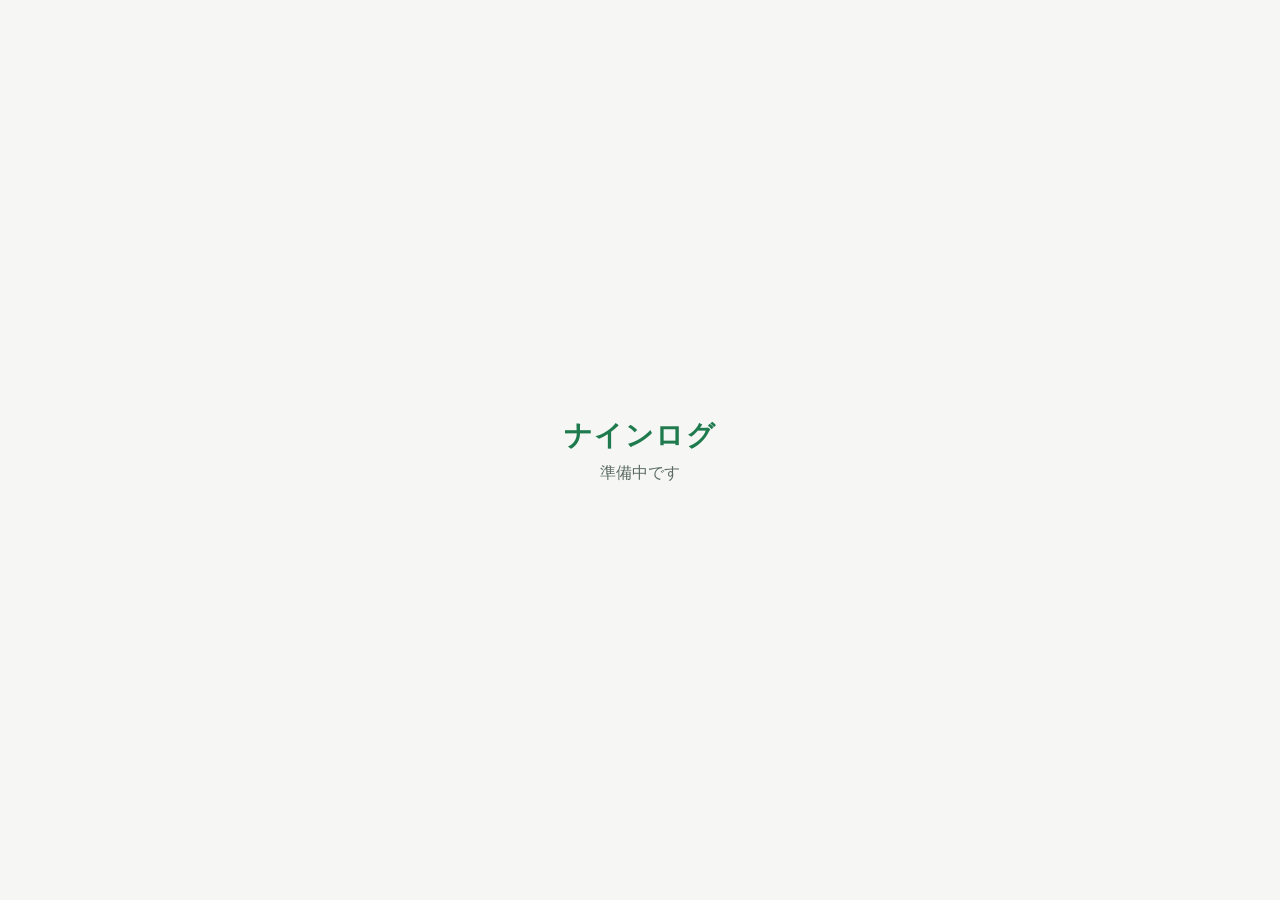
==== index.html @ d7254fd4 "C-1: 空のトップ画面（index.html） Co-Authored-By: Claude Opus 5.5 <noreply@anthropic.com>" ====
<!doctype html>
<html lang="ja">
<head>
  <meta charset="utf-8">
  <meta name="viewport" content="width=device-width, initial-scale=1">
  <title>ナインログ</title>
  <!--
    ナインログのトップ画面（C-1）。
    今は「準備中」を出すだけ。C-2で LIFF（LINEの中で開く画面）の準備処理 liff.init() を入れる。
    注意：LIFFはまずこのページを開いてから目的のページへ移動するため、このページにも必ず liff.init() を入れる（CLAUDE.md 3.4章）。
  -->
  <style>
    :root {
      --bg: #f6f7f5;
      --text: #1f2a24;
      --sub: #5b6b62;
      --accent: #1f7a4d;
    }
    @media (prefers-color-scheme: dark) {
      :root {
        --bg: #141816;
        --text: #e8ece9;
        --sub: #a3b0a8;
        --accent: #5cc08a;
      }
    }
    body {
      margin: 0;
      min-height: 100vh;
      display: flex;
      align-items: center;
      justify-content: center;
      background: var(--bg);
      color: var(--text);
      font-family: system-ui, -apple-system, "Hiragino Sans", "Noto Sans JP", sans-serif;
      text-align: center;
      padding: 0 16px;
    }
    h1 {
      margin: 0 0 8px;
      font-size: 28px;
      color: var(--accent);
      letter-spacing: 0.05em;
    }
    p {
      margin: 0;
      color: var(--sub);
      font-size: 16px;
    }
  </style>
</head>
<body>
  <main>
    <h1>ナインログ</h1>
    <p>準備中です</p>
  </main>
</body>
</html>
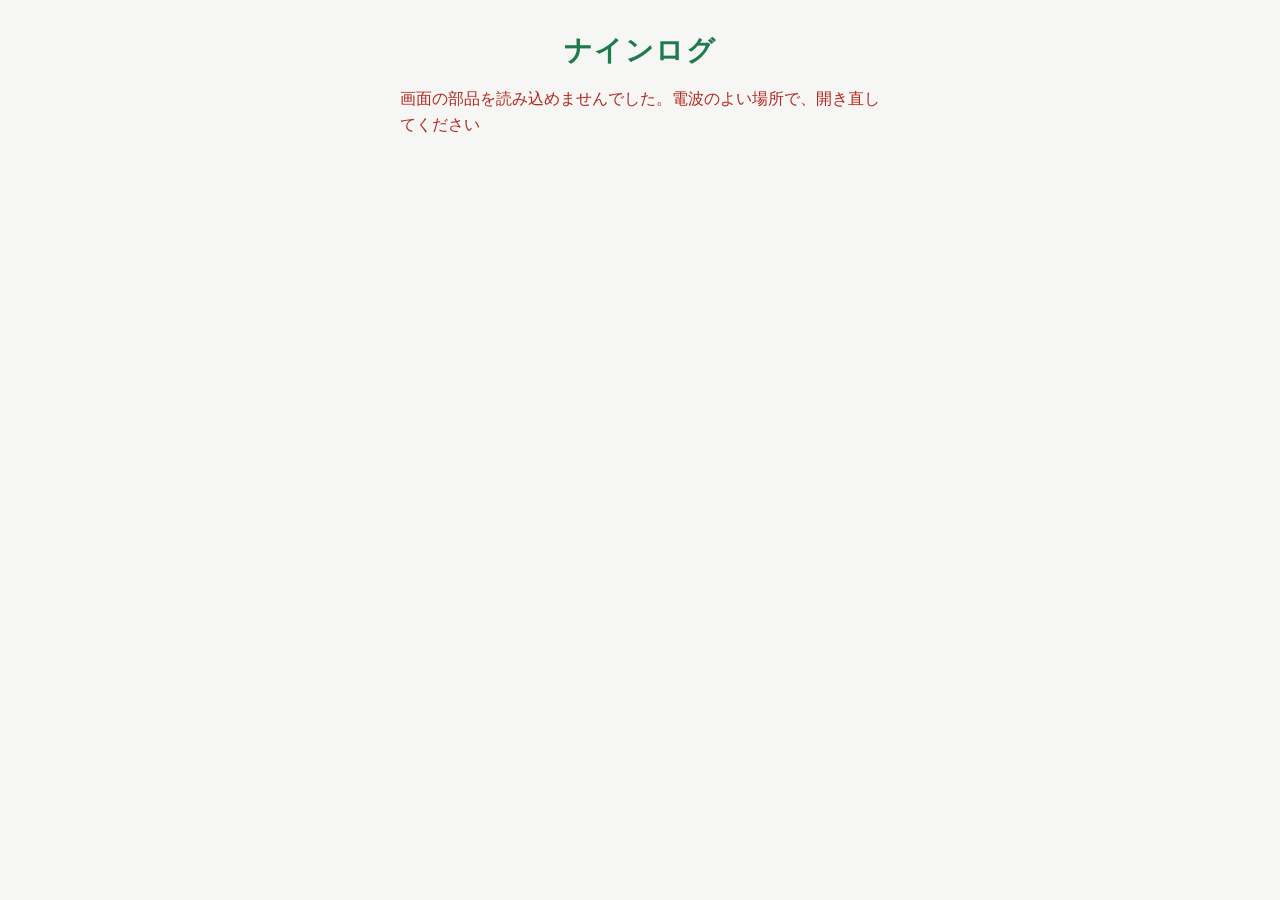
==== commit f4d99e85: "C-2: LIFFの準備とGASへの問い合わせの共通部品、トップ画面に接続の確認 Co-Authored-By: Claude Opus 5.5 <noreply@anthropic.com>" ====
--- a/index.html
+++ b/index.html
@@ -5,54 +5,152 @@
   <meta name="viewport" content="width=device-width, initial-scale=1">
   <title>ナインログ</title>
   <!--
-    ナインログのトップ画面（C-1）。
-    今は「準備中」を出すだけ。C-2で LIFF（LINEの中で開く画面）の準備処理 liff.init() を入れる。
-    注意：LIFFはまずこのページを開いてから目的のページへ移動するため、このページにも必ず liff.init() を入れる（CLAUDE.md 3.4章）。
+    ナインログのトップ画面（C-1・C-2）。
+    - LIFFはまずこのページを開いてから目的のページへ移動するため、このページにも必ず liff.init() を入れる（CLAUDE.md 3.4章）。
+      リッチメニューから input.html などを開いたときは、URLに liff.state が付いていて、liff.init の中で自動で移動する。
+    - このページを直接開いたときは、「接続の確認」として、GASが確かめた本人の情報を出す（C-2・8.7章の管理者の登録に使う）。
   -->
   <style>
     :root {
       --bg: #f6f7f5;
+      --card: #ffffff;
       --text: #1f2a24;
       --sub: #5b6b62;
+      --line: #dfe5e1;
       --accent: #1f7a4d;
+      --error: #b3261e;
     }
     @media (prefers-color-scheme: dark) {
       :root {
         --bg: #141816;
+        --card: #1d2320;
         --text: #e8ece9;
         --sub: #a3b0a8;
+        --line: #2f3833;
         --accent: #5cc08a;
+        --error: #f2b8b5;
       }
     }
+    * { box-sizing: border-box; }
     body {
       margin: 0;
-      min-height: 100vh;
-      display: flex;
-      align-items: center;
-      justify-content: center;
       background: var(--bg);
       color: var(--text);
       font-family: system-ui, -apple-system, "Hiragino Sans", "Noto Sans JP", sans-serif;
-      text-align: center;
-      padding: 0 16px;
+      padding: 32px 16px;
     }
+    main { max-width: 480px; margin: 0 auto; }
     h1 {
-      margin: 0 0 8px;
+      margin: 0 0 4px;
       font-size: 28px;
       color: var(--accent);
       letter-spacing: 0.05em;
+      text-align: center;
     }
-    p {
-      margin: 0;
-      color: var(--sub);
-      font-size: 16px;
+    .lead { margin: 0 0 24px; color: var(--sub); text-align: center; }
+    .card {
+      background: var(--card);
+      border: 1px solid var(--line);
+      border-radius: 12px;
+      padding: 16px;
     }
+    .card h2 { margin: 0 0 12px; font-size: 16px; }
+    dl { margin: 0; }
+    dt { color: var(--sub); font-size: 13px; margin-top: 12px; }
+    dt:first-child { margin-top: 0; }
+    dd { margin: 2px 0 0; font-size: 16px; word-break: break-all; }
+    .user-id { font-family: ui-monospace, Menlo, Consolas, monospace; font-size: 14px; }
+    button {
+      margin-top: 8px;
+      padding: 8px 14px;
+      border: 1px solid var(--accent);
+      border-radius: 8px;
+      background: transparent;
+      color: var(--accent);
+      font-size: 14px;
+    }
+    .note { margin-top: 16px; color: var(--sub); font-size: 13px; line-height: 1.6; }
+    .error { color: var(--error); line-height: 1.6; }
+    [hidden] { display: none !important; }
   </style>
 </head>
 <body>
   <main>
     <h1>ナインログ</h1>
-    <p>準備中です</p>
+    <p class="lead" id="status">読み込み中です…</p>
+
+    <section class="card" id="whoami" hidden>
+      <h2>接続の確認</h2>
+      <dl>
+        <dt>表示名（ランキングに出る名前）</dt>
+        <dd id="display-name"></dd>
+        <dt>LINEの名前</dt>
+        <dd id="line-name"></dd>
+        <dt>管理者</dt>
+        <dd id="is-admin"></dd>
+        <dt>LINEユーザーID</dt>
+        <dd class="user-id" id="user-id"></dd>
+      </dl>
+      <button type="button" id="copy-id">ユーザーIDをコピー</button>
+      <p class="note">
+        この画面の内容は、サーバー（GAS）がLINEに問い合わせて確かめた、あなたの情報です。<br>
+        ユーザーIDは、管理者の登録のときだけ使います。チャットなどに貼り付けないでください。
+      </p>
+    </section>
+
+    <p class="error" id="error" hidden></p>
   </main>
+
+  <script src="https://static.line-scdn.net/liff/edge/2/sdk.js"></script>
+  <script src="js/config.js"></script>
+  <script src="js/liff-app.js"></script>
+  <script>
+    (function () {
+      const $ = function (id) { return document.getElementById(id); };
+      const showError = function (message) {
+        $('status').hidden = true;
+        $('error').textContent = message;
+        $('error').hidden = false;
+      };
+
+      // LINEの部品（LIFF）や共通の部品が読み込めなかったときは、止まったままにせず知らせる
+      if (typeof liff === 'undefined' || typeof NinelogApp === 'undefined') {
+        showError('画面の部品を読み込めませんでした。電波のよい場所で、開き直してください');
+        return;
+      }
+
+      // リッチメニューから別のページを開いたときは、liff.init が目的のページへ移動するので、確認は出さない
+      const goingElsewhere = new URLSearchParams(location.search).has('liff.state');
+
+      NinelogApp.start()
+        .then(function (ready) {
+          if (!ready || goingElsewhere) return null;
+          $('status').textContent = 'サーバーに確認しています…';
+          return NinelogApp.call('whoami');
+        })
+        .then(function (me) {
+          if (!me) return;
+          $('display-name').textContent = me.displayName;
+          $('line-name').textContent = me.lineName || '（取得できませんでした）';
+          $('is-admin').textContent = me.isAdmin ? 'はい' : 'いいえ';
+          $('user-id').textContent = me.userId;
+          $('status').textContent = 'LINEのログインと、サーバーでの本人確認ができました';
+          $('whoami').hidden = false;
+        })
+        .catch(function (err) {
+          showError('うまく確認できませんでした：' + (err && err.message ? err.message : err) +
+            (err && err.code ? '（' + err.code + '）' : ''));
+        });
+
+      $('copy-id').addEventListener('click', function () {
+        const id = $('user-id').textContent;
+        navigator.clipboard.writeText(id).then(function () {
+          $('copy-id').textContent = 'コピーしました';
+        }, function () {
+          $('copy-id').textContent = 'コピーできませんでした（長押しで選んでください）';
+        });
+      });
+    })();
+  </script>
 </body>
 </html>
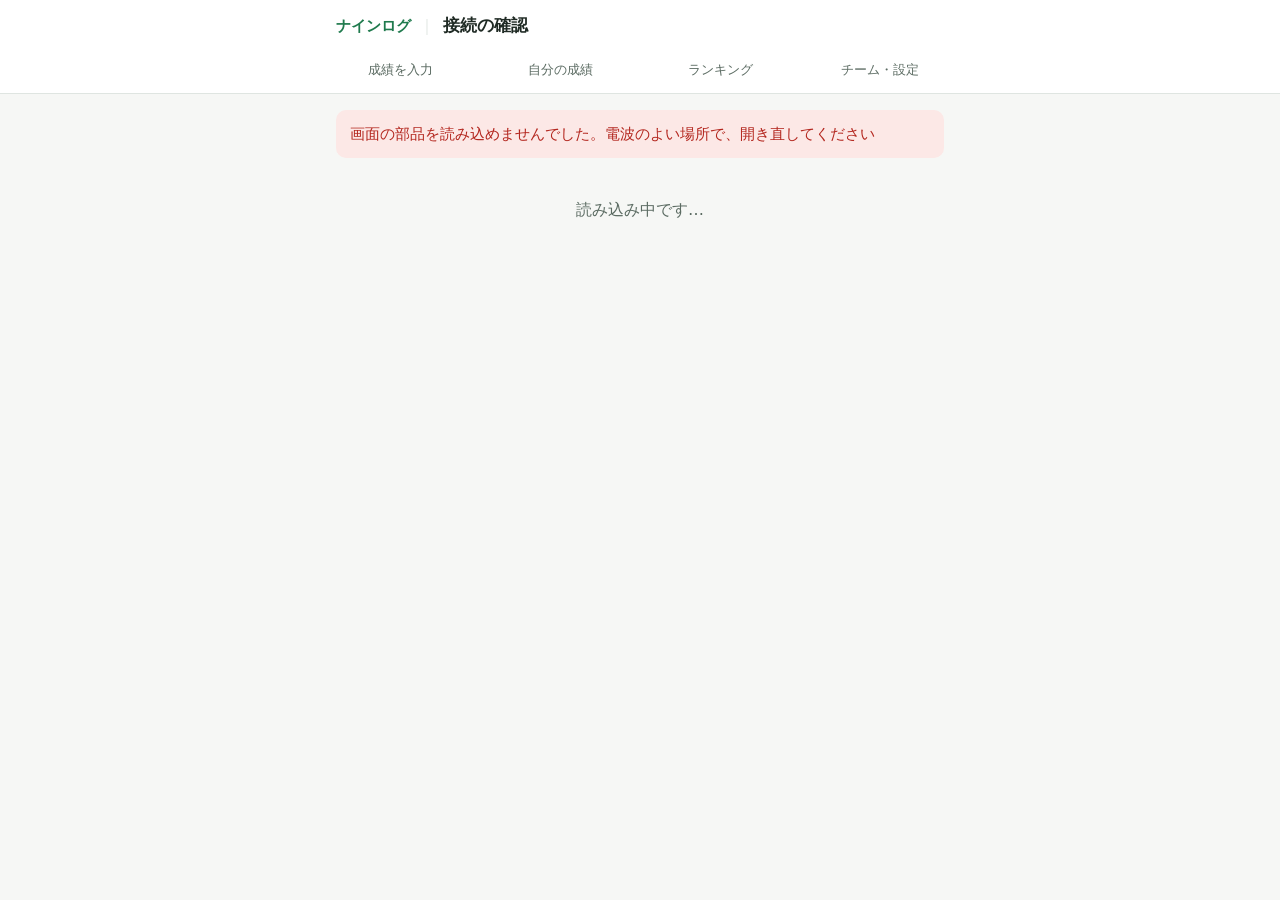
==== commit a10ee10d: "C-3: 共通の見た目と部品（ヘッダー・ボタン・エラー表示）、4つの画面の形 Co-Authored-By: Claude Opus 5.5 <noreply@anthropic.com>" ====
--- a/index.html
+++ b/index.html
@@ -4,82 +4,28 @@
   <meta charset="utf-8">
   <meta name="viewport" content="width=device-width, initial-scale=1">
   <title>ナインログ</title>
+  <link rel="stylesheet" href="css/common.css">
   <!--
-    ナインログのトップ画面（C-1・C-2）。
+    ナインログのトップ画面（C-1・C-2・C-3）。
     - LIFFはまずこのページを開いてから目的のページへ移動するため、このページにも必ず liff.init() を入れる（CLAUDE.md 3.4章）。
       リッチメニューから input.html などを開いたときは、URLに liff.state が付いていて、liff.init の中で自動で移動する。
     - このページを直接開いたときは、「接続の確認」として、GASが確かめた本人の情報を出す（C-2・8.7章の管理者の登録に使う）。
   -->
   <style>
-    :root {
-      --bg: #f6f7f5;
-      --card: #ffffff;
-      --text: #1f2a24;
-      --sub: #5b6b62;
-      --line: #dfe5e1;
-      --accent: #1f7a4d;
-      --error: #b3261e;
-    }
-    @media (prefers-color-scheme: dark) {
-      :root {
-        --bg: #141816;
-        --card: #1d2320;
-        --text: #e8ece9;
-        --sub: #a3b0a8;
-        --line: #2f3833;
-        --accent: #5cc08a;
-        --error: #f2b8b5;
-      }
-    }
-    * { box-sizing: border-box; }
-    body {
-      margin: 0;
-      background: var(--bg);
-      color: var(--text);
-      font-family: system-ui, -apple-system, "Hiragino Sans", "Noto Sans JP", sans-serif;
-      padding: 32px 16px;
-    }
-    main { max-width: 480px; margin: 0 auto; }
-    h1 {
-      margin: 0 0 4px;
-      font-size: 28px;
-      color: var(--accent);
-      letter-spacing: 0.05em;
-      text-align: center;
-    }
-    .lead { margin: 0 0 24px; color: var(--sub); text-align: center; }
-    .card {
-      background: var(--card);
-      border: 1px solid var(--line);
-      border-radius: 12px;
-      padding: 16px;
-    }
-    .card h2 { margin: 0 0 12px; font-size: 16px; }
     dl { margin: 0; }
     dt { color: var(--sub); font-size: 13px; margin-top: 12px; }
     dt:first-child { margin-top: 0; }
-    dd { margin: 2px 0 0; font-size: 16px; word-break: break-all; }
+    dd { margin: 2px 0 0; word-break: break-all; }
     .user-id { font-family: ui-monospace, Menlo, Consolas, monospace; font-size: 14px; }
-    button {
-      margin-top: 8px;
-      padding: 8px 14px;
-      border: 1px solid var(--accent);
-      border-radius: 8px;
-      background: transparent;
-      color: var(--accent);
-      font-size: 14px;
-    }
-    .note { margin-top: 16px; color: var(--sub); font-size: 13px; line-height: 1.6; }
-    .error { color: var(--error); line-height: 1.6; }
-    [hidden] { display: none !important; }
   </style>
 </head>
 <body>
-  <main>
-    <h1>ナインログ</h1>
-    <p class="lead" id="status">読み込み中です…</p>
+  <div id="nl-header"></div>
+  <main class="nl-main">
+    <div id="nl-alert" hidden></div>
+    <p class="nl-loading" id="status">読み込み中です…</p>
 
-    <section class="card" id="whoami" hidden>
+    <section class="nl-card" id="whoami" hidden>
       <h2>接続の確認</h2>
       <dl>
         <dt>表示名（ランキングに出る名前）</dt>
@@ -91,60 +37,43 @@
         <dt>LINEユーザーID</dt>
         <dd class="user-id" id="user-id"></dd>
       </dl>
-      <button type="button" id="copy-id">ユーザーIDをコピー</button>
-      <p class="note">
+      <p><button type="button" class="nl-btn nl-btn--sub" id="copy-id">ユーザーIDをコピー</button></p>
+      <p class="nl-note">
         この画面の内容は、サーバー（GAS）がLINEに問い合わせて確かめた、あなたの情報です。<br>
         ユーザーIDは、管理者の登録のときだけ使います。チャットなどに貼り付けないでください。
       </p>
     </section>
-
-    <p class="error" id="error" hidden></p>
   </main>
 
   <script src="https://static.line-scdn.net/liff/edge/2/sdk.js"></script>
   <script src="js/config.js"></script>
   <script src="js/liff-app.js"></script>
+  <script src="js/ui.js"></script>
   <script>
     (function () {
       const $ = function (id) { return document.getElementById(id); };
-      const showError = function (message) {
-        $('status').hidden = true;
-        $('error').textContent = message;
-        $('error').hidden = false;
-      };
-
-      // LINEの部品（LIFF）や共通の部品が読み込めなかったときは、止まったままにせず知らせる
-      if (typeof liff === 'undefined' || typeof NinelogApp === 'undefined') {
-        showError('画面の部品を読み込めませんでした。電波のよい場所で、開き直してください');
-        return;
-      }
-
       // リッチメニューから別のページを開いたときは、liff.init が目的のページへ移動するので、確認は出さない
       const goingElsewhere = new URLSearchParams(location.search).has('liff.state');
 
-      NinelogApp.start()
-        .then(function (ready) {
-          if (!ready || goingElsewhere) return null;
-          $('status').textContent = 'サーバーに確認しています…';
-          return NinelogApp.call('whoami');
-        })
-        .then(function (me) {
-          if (!me) return;
+      NinelogUI.boot('', '接続の確認', function () {
+        if (goingElsewhere) return null;
+        $('status').textContent = 'サーバーに確認しています…';
+        return NinelogApp.call('whoami').then(function (me) {
           $('display-name').textContent = me.displayName;
           $('line-name').textContent = me.lineName || '（取得できませんでした）';
           $('is-admin').textContent = me.isAdmin ? 'はい' : 'いいえ';
           $('user-id').textContent = me.userId;
-          $('status').textContent = 'LINEのログインと、サーバーでの本人確認ができました';
+          $('status').hidden = true;
+          NinelogUI.showOk('LINEのログインと、サーバーでの本人確認ができました');
           $('whoami').hidden = false;
-        })
-        .catch(function (err) {
-          showError('うまく確認できませんでした：' + (err && err.message ? err.message : err) +
-            (err && err.code ? '（' + err.code + '）' : ''));
+        }).catch(function (err) {
+          $('status').hidden = true;
+          NinelogUI.showError(err);
         });
+      });
 
       $('copy-id').addEventListener('click', function () {
-        const id = $('user-id').textContent;
-        navigator.clipboard.writeText(id).then(function () {
+        navigator.clipboard.writeText($('user-id').textContent).then(function () {
           $('copy-id').textContent = 'コピーしました';
         }, function () {
           $('copy-id').textContent = 'コピーできませんでした（長押しで選んでください）';
--- a/css/common.css
+++ b/css/common.css
@@ -0,0 +1,166 @@
+/*
+ * ナインログの共通の見た目（C-3）
+ * どの画面もこのファイルを読み込み、色・文字・ボタン・エラー表示の見た目をそろえる。
+ * 色は下の「色の名前」（--で始まる値）だけを使う。スマホが暗い表示のときは、自動で暗い色に切り替わる。
+ */
+:root {
+  --bg: #f6f7f5;          /* 画面の地の色 */
+  --card: #ffffff;        /* カードの色 */
+  --text: #1f2a24;        /* 文字 */
+  --sub: #5b6b62;         /* うすい文字（説明など） */
+  --line: #dfe5e1;        /* 線 */
+  --accent: #1f7a4d;      /* ナインログの色（緑） */
+  --accent-text: #ffffff; /* 緑のボタンの上の文字 */
+  --accent-soft: #e3f2ea; /* うすい緑（選ばれているタブなど） */
+  --error: #b3261e;       /* エラーの文字 */
+  --error-soft: #fce8e6;  /* エラーの地 */
+  --ok: #1f7a4d;          /* 成功の文字 */
+  --ok-soft: #e3f2ea;     /* 成功の地 */
+  --header-h: 52px;       /* ヘッダーの高さ */
+}
+@media (prefers-color-scheme: dark) {
+  :root {
+    --bg: #141816;
+    --card: #1d2320;
+    --text: #e8ece9;
+    --sub: #a3b0a8;
+    --line: #2f3833;
+    --accent: #5cc08a;
+    --accent-text: #0f1a14;
+    --accent-soft: #1f3328;
+    --error: #f2b8b5;
+    --error-soft: #3a1f1d;
+    --ok: #5cc08a;
+    --ok-soft: #1f3328;
+  }
+}
+
+* { box-sizing: border-box; }
+html { -webkit-text-size-adjust: 100%; }
+body {
+  margin: 0;
+  background: var(--bg);
+  color: var(--text);
+  font-family: system-ui, -apple-system, "Hiragino Sans", "Noto Sans JP", sans-serif;
+  font-size: 16px;
+  line-height: 1.5;
+}
+[hidden] { display: none !important; }
+
+/* ---------- ヘッダー（画面の上の帯と、4つの画面の切り替え） ---------- */
+.nl-header {
+  position: sticky;
+  top: 0;
+  z-index: 10;
+  background: var(--card);
+  border-bottom: 1px solid var(--line);
+}
+.nl-header__bar {
+  display: flex;
+  align-items: center;
+  gap: 8px;
+  height: var(--header-h);
+  padding: 0 16px;
+  max-width: 640px;
+  margin: 0 auto;
+}
+.nl-header__brand { color: var(--accent); font-weight: 700; font-size: 15px; text-decoration: none; }
+.nl-header__title { font-size: 17px; font-weight: 700; margin: 0; }
+.nl-header__sep { color: var(--line); }
+.nl-nav {
+  display: grid;
+  grid-template-columns: repeat(4, 1fr);
+  max-width: 640px;
+  margin: 0 auto;
+}
+.nl-nav a {
+  display: block;
+  padding: 8px 4px 10px;
+  text-align: center;
+  font-size: 13px;
+  color: var(--sub);
+  text-decoration: none;
+  border-bottom: 3px solid transparent;
+}
+.nl-nav a[aria-current="page"] {
+  color: var(--accent);
+  font-weight: 700;
+  border-bottom-color: var(--accent);
+}
+
+/* ---------- 画面の中身 ---------- */
+.nl-main { max-width: 640px; margin: 0 auto; padding: 16px 16px 48px; }
+.nl-card {
+  background: var(--card);
+  border: 1px solid var(--line);
+  border-radius: 12px;
+  padding: 16px;
+  margin-bottom: 16px;
+}
+.nl-card h2 { margin: 0 0 12px; font-size: 16px; }
+.nl-note { color: var(--sub); font-size: 13px; line-height: 1.6; margin: 8px 0 0; }
+.nl-loading { color: var(--sub); text-align: center; padding: 24px 0; }
+
+/* ---------- ボタン ---------- */
+.nl-btn {
+  display: inline-flex;
+  align-items: center;
+  justify-content: center;
+  gap: 6px;
+  min-height: 44px;           /* 指で押しやすい大きさ */
+  padding: 10px 18px;
+  border-radius: 10px;
+  border: 1px solid var(--accent);
+  background: var(--accent);
+  color: var(--accent-text);
+  font-size: 16px;
+  font-weight: 700;
+  font-family: inherit;
+  cursor: pointer;
+  text-decoration: none;
+}
+.nl-btn--sub { background: transparent; color: var(--accent); }
+.nl-btn--danger { background: transparent; color: var(--error); border-color: var(--error); }
+.nl-btn--block { display: flex; width: 100%; }
+.nl-btn:disabled { opacity: 0.5; cursor: default; }
+.nl-btn[aria-busy="true"]::after {   /* 送信中のくるくる */
+  content: "";
+  width: 14px;
+  height: 14px;
+  border: 2px solid currentColor;
+  border-right-color: transparent;
+  border-radius: 50%;
+  animation: nl-spin 0.8s linear infinite;
+}
+@keyframes nl-spin { to { transform: rotate(360deg); } }
+
+/* ---------- お知らせ（エラー・成功） ---------- */
+.nl-alert {
+  border-radius: 10px;
+  padding: 12px 14px;
+  margin-bottom: 16px;
+  font-size: 15px;
+  line-height: 1.6;
+}
+.nl-alert--error { background: var(--error-soft); color: var(--error); }
+.nl-alert--ok { background: var(--ok-soft); color: var(--ok); }
+.nl-alert ul { margin: 6px 0 0; padding-left: 1.2em; }
+
+/* 入力欄の近くに出す、項目ごとのエラー（VALIDATION_ERROR の details） */
+.nl-field-error { color: var(--error); font-size: 13px; margin-top: 4px; }
+.nl-input--error { border-color: var(--error) !important; }
+
+/* ---------- 入力欄（C-4以降で使う） ---------- */
+.nl-field { margin-bottom: 14px; }
+.nl-field label { display: block; font-size: 14px; color: var(--sub); margin-bottom: 4px; }
+.nl-field input, .nl-field select {
+  width: 100%;
+  min-height: 44px;
+  padding: 8px 10px;
+  border: 1px solid var(--line);
+  border-radius: 8px;
+  background: var(--card);
+  color: var(--text);
+  font-size: 16px;            /* 16px より小さいと、iPhone で入力時に画面が拡大されてしまう */
+  font-family: inherit;
+}
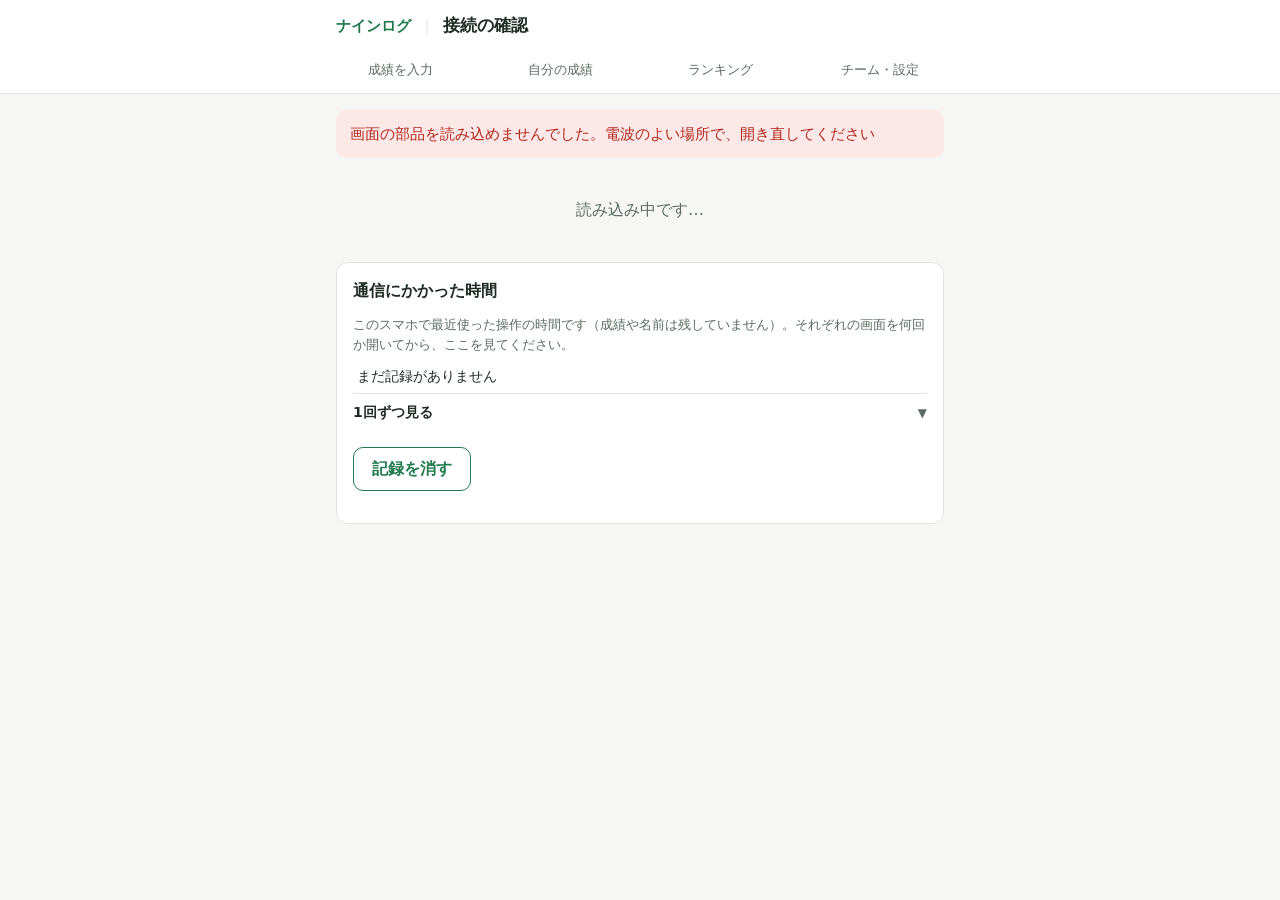
==== commit ae8fbdbb: "読み込み中の表示（くるくる、5秒で文を変える）と通信の時間の記録、B-22・B-23を一覧に追加、D-3の日程を未定に Co-Authored-By: Claude Opus 5.5 <noreply" ====
--- a/index.html
+++ b/index.html
@@ -43,6 +43,18 @@
         ユーザーIDは、管理者の登録のときだけ使います。チャットなどに貼り付けないでください。
       </p>
     </section>
+
+    <!-- 通信にかかった時間（2026-11-14：読み込みを速くする方法を考えるため。このスマホに残した最近の40件） -->
+    <section class="nl-card" id="timing" hidden>
+      <h2>通信にかかった時間</h2>
+      <p class="nl-note" style="margin-top:0">このスマホで最近使った操作の時間です（成績や名前は残していません）。それぞれの画面を何回か開いてから、ここを見てください。</p>
+      <table class="nl-table" id="timing-summary"></table>
+      <details class="nl-fold nl-fold--sm">
+        <summary><span>1回ずつ見る</span></summary>
+        <table class="nl-table" id="timing-list"></table>
+      </details>
+      <p><button type="button" class="nl-btn nl-btn--sub" id="timing-clear">記録を消す</button></p>
+    </section>
   </main>
 
   <script src="https://static.line-scdn.net/liff/edge/2/sdk.js"></script>
@@ -64,13 +76,46 @@
           $('is-admin').textContent = me.isAdmin ? 'はい' : 'いいえ';
           $('user-id').textContent = me.userId;
           $('status').hidden = true;
-          NinelogUI.showOk('LINEのログインと、サーバーでの本人確認ができました');
           $('whoami').hidden = false;
+          NinelogUI.showOk('LINEのログインと、サーバーでの本人確認ができました', $('whoami'));
+          renderTiming(); // 今の確認にかかった時間も出す
         }).catch(function (err) {
           $('status').hidden = true;
           NinelogUI.showError(err);
+          renderTiming();
         });
       });
+
+      /** 通信にかかった時間を、操作ごとのまとめ（回数・平均・いちばん長い）と、1回ずつの表で出す */
+      function renderTiming() {
+        const list = NinelogApp.readTimings();
+        $('timing').hidden = false;
+        const sum = $('timing-summary');
+        const rows = $('timing-list');
+        sum.innerHTML = '';
+        rows.innerHTML = '';
+        const sec = function (ms) { return (ms / 1000).toFixed(1) + '秒'; };
+        const tr = function (table, cells, head) {
+          const row = document.createElement('tr');
+          cells.forEach(function (c) { const td = document.createElement(head ? 'th' : 'td'); td.textContent = c; row.appendChild(td); });
+          table.appendChild(row);
+        };
+        if (!list.length) { tr(sum, ['まだ記録がありません'], false); return; }
+        const by = {};
+        list.forEach(function (x) { (by[x.name] = by[x.name] || []).push(x.ms); });
+        tr(sum, ['操作', '回数', '平均', '最長'], true);
+        Object.keys(by).sort(function (a, b) {
+          const avg = function (k) { return by[k].reduce(function (s, v) { return s + v; }, 0) / by[k].length; };
+          return avg(b) - avg(a);
+        }).forEach(function (k) {
+          const v = by[k];
+          tr(sum, [k, String(v.length), sec(v.reduce(function (s, x) { return s + x; }, 0) / v.length), sec(Math.max.apply(null, v))], false);
+        });
+        tr(rows, ['時刻', '操作', '時間', ''], true);
+        list.slice().reverse().forEach(function (x) { tr(rows, [x.at, x.name, sec(x.ms), x.ok ? '' : '失敗'], false); });
+      }
+      if (!goingElsewhere) renderTiming();
+      $('timing-clear').addEventListener('click', function () { NinelogApp.clearTimings(); renderTiming(); });
 
       $('copy-id').addEventListener('click', function () {
         navigator.clipboard.writeText($('user-id').textContent).then(function () {
--- a/css/common.css
+++ b/css/common.css
@@ -16,6 +16,8 @@
   --error-soft: #fce8e6;  /* エラーの地 */
   --ok: #1f7a4d;          /* 成功の文字 */
   --ok-soft: #e3f2ea;     /* 成功の地 */
+  --warn: #b26a00;        /* 注意の線 */
+  --warn-soft: #fff4dc;   /* 注意の地 */
   --header-h: 52px;       /* ヘッダーの高さ */
 }
 @media (prefers-color-scheme: dark) {
@@ -32,6 +34,8 @@
     --error-soft: #3a1f1d;
     --ok: #5cc08a;
     --ok-soft: #1f3328;
+    --warn: #f0b75a;
+    --warn-soft: #3a2e17;
   }
 }
 
@@ -123,15 +127,8 @@
 .nl-btn--danger { background: transparent; color: var(--error); border-color: var(--error); }
 .nl-btn--block { display: flex; width: 100%; }
 .nl-btn:disabled { opacity: 0.5; cursor: default; }
-.nl-btn[aria-busy="true"]::after {   /* 送信中のくるくる */
-  content: "";
-  width: 14px;
-  height: 14px;
-  border: 2px solid currentColor;
-  border-right-color: transparent;
-  border-radius: 50%;
-  animation: nl-spin 0.8s linear infinite;
-}
+/* 送信中のボタン：中を「くるくる＋読み込み中…」にする（js/ui.js の withBusy） */
+.nl-btn[aria-busy="true"], .nl-chip[aria-busy="true"] { opacity: 1; }
 @keyframes nl-spin { to { transform: rotate(360deg); } }
 
 /* ---------- お知らせ（エラー・成功） ---------- */
@@ -144,11 +141,161 @@
 }
 .nl-alert--error { background: var(--error-soft); color: var(--error); }
 .nl-alert--ok { background: var(--ok-soft); color: var(--ok); }
+/* 案内（成績がどこに反映されるか など）：成功・エラーと区別するため、地の色と線だけ */
+.nl-alert--info { background: var(--bg); color: var(--text); border: 1px solid var(--line); }
+/* 注意（作る前に気をつけてほしいこと）：黄色の地に、左に太い線 */
+.nl-alert--warn {
+  background: var(--warn-soft);
+  color: var(--text);
+  border-left: 4px solid var(--warn);
+  font-weight: 700;
+}
 .nl-alert ul { margin: 6px 0 0; padding-left: 1.2em; }
+/* 押したボタンがある四角の一番下に出すお知らせ（2026-11-14 の決まり） */
+[data-nl-local-alert] { margin: 12px 0 0; }
+
+/* 文字だけの小さなボタン（「番号を変える」など） */
+.nl-link {
+  border: none;
+  background: none;
+  padding: 4px 0;
+  color: var(--accent);
+  font-size: 14px;
+  font-family: inherit;
+  text-decoration: underline;
+  cursor: pointer;
+}
 
 /* 入力欄の近くに出す、項目ごとのエラー（VALIDATION_ERROR の details） */
 .nl-field-error { color: var(--error); font-size: 13px; margin-top: 4px; }
 .nl-input--error { border-color: var(--error) !important; }
+
+/* ---------- 横に並べる小さなボタン（「今日」「昨日」など。C-4a） ---------- */
+.nl-chips { display: flex; gap: 8px; flex-wrap: wrap; margin-top: 8px; }
+.nl-chip {
+  min-height: 40px;
+  padding: 6px 14px;
+  border-radius: 999px;
+  border: 1px solid var(--line);
+  background: var(--card);
+  color: var(--text);
+  font-size: 15px;
+  font-family: inherit;
+  cursor: pointer;
+}
+.nl-chip:disabled { opacity: 0.45; cursor: default; }
+
+/* ---------- 選べるカード（試合の一覧など。C-4a） ---------- */
+.nl-choices { display: grid; gap: 8px; }
+.nl-choice {
+  display: block;
+  width: 100%;
+  text-align: left;
+  padding: 12px 14px;
+  border-radius: 10px;
+  border: 1px solid var(--line);
+  background: var(--card);
+  color: var(--text);
+  font-family: inherit;
+  font-size: 16px;
+  cursor: pointer;
+}
+.nl-choice[aria-pressed="true"] {
+  border: 2px solid var(--accent);
+  background: var(--accent-soft);
+  padding: 11px 13px;
+}
+.nl-choice__title { font-weight: 700; }
+.nl-choice__sub { color: var(--sub); font-size: 13px; margin-top: 2px; }
+.nl-badges { display: flex; gap: 6px; flex-wrap: wrap; margin-top: 6px; }
+.nl-badge {
+  font-size: 12px;
+  padding: 2px 8px;
+  border-radius: 999px;
+  background: var(--bg);
+  border: 1px solid var(--line);
+  color: var(--sub);
+}
+.nl-empty { color: var(--sub); font-size: 14px; padding: 8px 0; }
+.nl-actions { display: flex; gap: 8px; flex-wrap: wrap; margin-top: 4px; }
+
+/* ---------- どれか1つを選ぶ丸いボタン（「チーム／大会」など。C-9b） ---------- */
+.nl-radios { border: none; padding: 0; margin: 0 0 14px; display: flex; gap: 8px; flex-wrap: wrap; }
+.nl-radios legend { font-size: 14px; color: var(--sub); margin-bottom: 6px; padding: 0; }
+.nl-radios label {
+  display: inline-flex;
+  align-items: center;
+  gap: 6px;
+  min-height: 44px;
+  padding: 8px 14px;
+  border: 1px solid var(--line);
+  border-radius: 10px;
+  background: var(--card);
+  cursor: pointer;
+}
+.nl-radios label:has(input:checked) { border: 2px solid var(--accent); background: var(--accent-soft); padding: 7px 13px; }
+.nl-radios input { width: 18px; height: 18px; margin: 0; accent-color: var(--accent); }
+
+/* ---------- 畳める四角（「所属しているチーム・大会」など。C-9d） ---------- */
+.nl-fold > summary {
+  cursor: pointer;
+  font-weight: 700;
+  font-size: 16px;
+  list-style: none;
+  display: flex;
+  align-items: center;
+  justify-content: space-between;
+  min-height: 32px;
+}
+.nl-fold > summary::-webkit-details-marker { display: none; }
+.nl-fold > summary::after { content: "▼"; font-size: 12px; color: var(--sub); }
+.nl-fold[open] > summary::after { content: "▲"; }
+.nl-fold > summary .nl-fold__hint { font-weight: 400; font-size: 13px; color: var(--sub); margin-left: 6px; }
+.nl-fold[open] > summary .nl-fold__hint { display: none; }
+.nl-fold > summary > span:first-child { flex: 1; }
+
+/* ---------- 短い行の一覧（チーム・大会の一覧など。C-9d） ---------- */
+.nl-rows { margin-top: 8px; }
+.nl-row { padding: 10px 0; border-top: 1px solid var(--line); }
+.nl-row__main { display: flex; align-items: center; gap: 6px; flex-wrap: wrap; }
+.nl-row__name { font-weight: 700; }
+.nl-row__meta { color: var(--sub); font-size: 13px; margin-left: auto; }
+.nl-row__actions { display: flex; gap: 8px; flex-wrap: wrap; margin-top: 6px; }
+.nl-chip--danger { color: var(--error); border-color: var(--error); }
+
+/* ---------- 画面の中のカレンダー（js/calendar.js。C-4b・C-6b） ---------- */
+.nl-cal { border: 1px solid var(--line); border-radius: 10px; padding: 8px; background: var(--card); }
+.nl-cal__head { display: flex; align-items: center; justify-content: space-between; margin-bottom: 4px; }
+.nl-cal__title { font-weight: 700; }
+.nl-cal__nav {
+  min-width: 44px; min-height: 40px;
+  border: none; background: transparent; color: var(--accent);
+  font-size: 22px; font-family: inherit; cursor: pointer;
+}
+.nl-cal__nav:disabled { opacity: 0.3; cursor: default; }
+.nl-cal__grid { display: grid; grid-template-columns: repeat(7, 1fr); gap: 2px; }
+.nl-cal__week { text-align: center; font-size: 12px; color: var(--sub); padding: 4px 0; }
+.nl-cal__day {
+  display: flex; flex-direction: column; align-items: center; justify-content: center;
+  min-height: 44px; padding: 2px 0;
+  border: 1px solid transparent; border-radius: 8px;
+  background: transparent; color: var(--text);
+  font-family: inherit; font-size: 15px; cursor: pointer;
+}
+.nl-cal__day:disabled { color: var(--line); cursor: default; }
+.nl-cal__day:disabled .nl-cal__mark { opacity: 0.4; }
+.is-sun { color: #c0392b; }
+.is-sat { color: #2e6fb5; }
+.nl-cal__day.is-sun:disabled, .nl-cal__day.is-sat:disabled { color: var(--line); }
+.nl-cal__day.is-today { border-color: var(--line); }
+.nl-cal__day.is-selected { background: var(--accent); color: var(--accent-text); border-color: var(--accent); font-weight: 700; }
+.nl-cal__mark { font-size: 10px; line-height: 1; height: 10px; color: var(--accent); }
+.nl-cal__day.is-selected .nl-cal__mark { color: var(--accent-text); }
+.nl-cal__legend { font-size: 12px; color: var(--sub); margin-top: 6px; text-align: center; }
+
+/* 日付を1日ずつ動かすボタンの並び（左に「‹ 前の日」「次の日 ›」、右に「今日」。C-4b） */
+.nl-daynav { display: flex; gap: 8px; align-items: center; margin-top: 8px; }
+.nl-daynav .nl-daynav__today { margin-left: auto; }
 
 /* ---------- 入力欄（C-4以降で使う） ---------- */
 .nl-field { margin-bottom: 14px; }
@@ -164,3 +311,159 @@
   font-size: 16px;            /* 16px より小さいと、iPhone で入力時に画面が拡大されてしまう */
   font-family: inherit;
 }
+/*
+ * iPhone の日付の入力欄は、そのままだと中身の幅を優先して、四角の右からはみ出してしまう（2026-11-14 利用者が発見）。
+ * 見た目の決まりを外し（appearance: none）、最小の幅を 0 にして、欄の幅を四角に合わせる。
+ */
+.nl-field input[type="date"] {
+  -webkit-appearance: none;
+  appearance: none;
+  display: block;
+  min-width: 0;
+  max-width: 100%;
+  line-height: 1.5;
+}
+.nl-field input[type="date"]::-webkit-date-and-time-value { text-align: left; }
+
+/* ---------- 切り替えボタン（打撃／投手。C-4） ---------- */
+.nl-seg { display: flex; border: 1px solid var(--accent); border-radius: 10px; overflow: hidden; margin-bottom: 14px; }
+.nl-seg__btn {
+  flex: 1; min-height: 44px; border: none; background: transparent; color: var(--accent);
+  font-size: 15px; font-weight: 700; cursor: pointer;
+}
+.nl-seg__btn + .nl-seg__btn { border-left: 1px solid var(--accent); }
+.nl-seg__btn[aria-pressed="true"] { background: var(--accent); color: var(--accent-text); }
+
+/* ---------- 数を入れる欄（1項目1行。「項目名 … [－] 数 [＋]」。C-4） ---------- */
+.nl-counts { margin-bottom: 4px; }
+.nl-count { display: flex; flex-wrap: wrap; align-items: center; gap: 8px; padding: 6px 0; border-top: 1px solid var(--line); }
+.nl-count:first-child { border-top: none; }
+.nl-count label { flex: 1; font-size: 15px; font-weight: 700; color: var(--text); }
+.nl-count__label--auto::after { content: "（自動）"; font-size: 12px; font-weight: 400; color: var(--sub); }
+.nl-step { display: flex; align-items: stretch; width: 156px; }
+.nl-step button {
+  width: 44px; min-height: 44px; border: 1px solid var(--line); background: var(--bg); color: var(--text);
+  font-size: 20px; line-height: 1; cursor: pointer; padding: 0;
+}
+.nl-step button:first-child { border-radius: 8px 0 0 8px; }
+.nl-step button:last-child { border-radius: 0 8px 8px 0; }
+.nl-step input {
+  flex: 1; min-width: 0; width: 100%; padding: 0; text-align: center; font-size: 18px; font-weight: 700;
+  border: 1px solid var(--line); border-left: none; border-right: none; background: var(--card); color: var(--text);
+  border-radius: 0; -moz-appearance: textfield; appearance: textfield;
+}
+.nl-step input::-webkit-outer-spin-button, .nl-step input::-webkit-inner-spin-button { -webkit-appearance: none; margin: 0; }
+.nl-count .nl-field-error { flex-basis: 100%; margin-top: 0; }
+
+/* 投球回の合計の表示（C-5） */
+.nl-total { font-size: 17px; font-weight: 700; margin: 0 0 8px; }
+
+/* ---------- 自分の成績（C-6） ---------- */
+.nl-pair { display: grid; grid-template-columns: 1fr 1fr; gap: 10px; }
+.nl-pair .nl-field { margin-bottom: 0; }
+.nl-h2__sub { font-size: 13px; font-weight: 400; color: var(--sub); margin-left: 6px; }
+.nl-tiles { display: grid; grid-template-columns: repeat(3, 1fr); gap: 6px; margin-bottom: 12px; }
+.nl-tiles--4 { grid-template-columns: repeat(4, 1fr); }
+.nl-tile { background: var(--accent-soft); border-radius: 10px; padding: 10px 6px; text-align: center; }
+.nl-tile__label { font-size: 12px; color: var(--sub); }
+.nl-tile__value { font-size: 20px; font-weight: 700; color: var(--text); margin-top: 2px; font-variant-numeric: tabular-nums; }
+.nl-stats { display: grid; grid-template-columns: repeat(3, 1fr); border-top: 1px solid var(--line); }
+.nl-stat { display: flex; justify-content: space-between; align-items: baseline; padding: 8px 6px; border-bottom: 1px solid var(--line); }
+.nl-stat:not(:nth-child(3n)) { border-right: 1px solid var(--line); }
+.nl-stat__label { font-size: 13px; color: var(--sub); }
+.nl-stat__value { font-size: 16px; font-weight: 700; font-variant-numeric: tabular-nums; }
+
+/* 記録カレンダーで押した日（C-6b） */
+.nl-day__title { font-size: 15px; margin: 14px 0 4px; }
+.nl-day__line { margin: 6px 0 0; font-size: 14px; line-height: 1.6; }
+#day .nl-row__meta { margin-left: 0; width: 100%; }
+
+/* 成績の推移グラフ（C-6c） */
+.nl-seg--sm { margin-bottom: 8px; }
+.nl-seg--sm .nl-seg__btn { min-height: 38px; font-size: 14px; }
+.nl-chart { position: relative; height: 220px; margin: 8px 0 4px; }
+.nl-fold--sm > summary { font-size: 14px; padding: 8px 0; }
+.nl-table { width: 100%; border-collapse: collapse; font-size: 14px; margin-top: 4px; font-variant-numeric: tabular-nums; }
+.nl-table th, .nl-table td { padding: 6px 4px; border-bottom: 1px solid var(--line); text-align: right; }
+.nl-table th:first-child, .nl-table td:first-child { text-align: left; }
+.nl-table th { color: var(--sub); font-weight: 400; font-size: 13px; }
+
+/* 相手別・大会別の表（C-6d） */
+.nl-table-wrap { overflow-x: auto; margin-top: 4px; }
+.nl-table--bd th, .nl-table--bd td { padding: 8px 4px; white-space: nowrap; }
+.nl-table--bd td:first-child { white-space: normal; word-break: break-all; min-width: 5em; }
+
+/* ---------- ランキング（C-7） ---------- */
+.nl-cats { display: grid; grid-template-columns: repeat(4, 1fr); gap: 6px; margin-bottom: 8px; }
+.nl-cat {
+  min-height: 40px; border: 1px solid var(--accent); border-radius: 8px; background: transparent;
+  color: var(--accent); font-size: 14px; font-weight: 700; cursor: pointer; padding: 0 2px;
+}
+.nl-cat[aria-pressed="true"] { background: var(--accent); color: var(--accent-text); }
+.nl-rank { list-style: none; margin: 8px 0 0; padding: 0; }
+.nl-rank__row { display: flex; align-items: center; gap: 10px; padding: 10px 6px; border-top: 1px solid var(--line); }
+.nl-rank__row.is-me { background: var(--accent-soft); border-radius: 8px; }
+.nl-rank__row.is-unqualified .nl-rank__value { color: var(--sub); }
+.nl-rank__no { width: 3em; flex-shrink: 0; font-weight: 700; text-align: center; font-variant-numeric: tabular-nums; }
+.nl-rank__who { flex: 1; min-width: 0; display: flex; flex-wrap: wrap; align-items: center; gap: 4px 6px; }
+.nl-rank__name { font-weight: 700; word-break: break-all; }
+.nl-rank__sub { width: 100%; font-size: 12px; color: var(--sub); }
+.nl-rank__value { font-size: 18px; font-weight: 700; font-variant-numeric: tabular-nums; }
+.nl-rank__divider { font-size: 13px; color: var(--sub); padding: 14px 6px 6px; border-top: 1px solid var(--line); }
+.nl-rank__remain { width: 100%; font-size: 12px; font-weight: 700; color: var(--warn); }
+
+/* チーム全体の成績（C-7b） */
+#view { margin-bottom: 12px; background: var(--card); }
+
+/* ランキングの共有（C-7c） */
+.nl-share { margin-top: 14px; padding-top: 12px; border-top: 1px solid var(--line); }
+.nl-share .nl-note { margin-bottom: 0; }
+
+/* 大会のランキングのチーム名（C-7d） */
+.nl-rank__team { font-size: 13px; color: var(--sub); }
+
+/* リンクの小さなボタン（「直す」など）は、ボタンと同じ見た目にする（C-10） */
+a.nl-chip { text-decoration: none; display: inline-flex; align-items: center; }
+
+/* チーム・大会を消す確かめる欄、ひとりの記録から移す一覧（C-9e） */
+.nl-danger-box { width: 100%; border: 1px solid var(--error); border-radius: 10px; padding: 10px 12px; margin-top: 8px; }
+.nl-danger-box__title { font-weight: 700; color: var(--error); margin: 0 0 6px; }
+.nl-danger-box__list { margin: 0 0 12px; padding-left: 1.2em; font-size: 14px; line-height: 1.6; }
+.nl-move__head { display: flex; gap: 10px; align-items: flex-start; cursor: pointer; }
+.nl-move__head input { width: 20px; height: 20px; margin-top: 2px; flex-shrink: 0; accent-color: var(--accent); }
+.nl-move__head > span { display: flex; flex-direction: column; gap: 2px; }
+.nl-move__line { font-size: 14px; }
+.nl-move__to { width: 100%; margin-top: 8px; min-height: 40px; font-size: 14px; border: 1px solid var(--line); border-radius: 8px; padding: 0 8px; background: var(--card); color: var(--text); }
+
+/* 記録達成のお祝い（C-12） */
+.nl-celebrate {
+  margin-top: 10px; padding: 12px 14px; border-radius: 12px;
+  background: var(--warn-soft); border: 2px solid var(--warn); color: var(--text);
+}
+.nl-celebrate__title { margin: 0 0 6px; font-weight: 700; font-size: 16px; }
+.nl-celebrate__list { list-style: none; margin: 0; padding: 0; }
+.nl-celebrate__list li { display: flex; gap: 8px; align-items: baseline; font-size: 15px; font-weight: 700; padding: 3px 0; }
+.nl-celebrate__icon { flex-shrink: 0; }
+.nl-celebrate.is-pop { animation: nl-pop .45s ease-out; }
+@keyframes nl-pop { 0% { transform: scale(.92); opacity: 0; } 60% { transform: scale(1.03); opacity: 1; } 100% { transform: scale(1); } }
+@media (prefers-reduced-motion: reduce) { .nl-celebrate.is-pop { animation: none; } }
+
+/* ---------- 読み込み中の表示（2026-11-14 利用者が追加） ---------- */
+.nl-spinner {
+  display: inline-block; flex-shrink: 0; width: 16px; height: 16px; vertical-align: -3px;
+  border: 2px solid currentColor; border-right-color: transparent; border-radius: 50%;
+  animation: nl-spin 0.8s linear infinite;
+}
+.nl-busy-inner { display: inline-flex; align-items: center; justify-content: center; gap: 8px; }
+.nl-busy-label { font-weight: 700; }
+.nl-loading { display: flex; align-items: center; justify-content: center; gap: 8px; color: var(--sub); }
+.nl-loading .nl-busy-label { font-weight: 400; }
+/* 切り替えのとき：四角をうすくして、見えている場所の真ん中に「くるくる＋読み込み中…」を出す */
+.nl-busy { position: sticky; top: 45vh; height: 0; z-index: 20; display: flex; justify-content: center; overflow: visible; }
+.nl-busy__pill {
+  display: inline-flex; align-items: center; gap: 8px; padding: 10px 16px; border-radius: 999px;
+  background: var(--card); color: var(--accent); border: 1px solid var(--line);
+  box-shadow: 0 4px 16px rgba(0, 0, 0, .15); font-size: 15px; transform: translateY(-50%);
+  max-width: calc(100vw - 48px);
+}
+.is-loading > :not(.nl-busy) { opacity: .45; transition: opacity .2s; pointer-events: none; }
